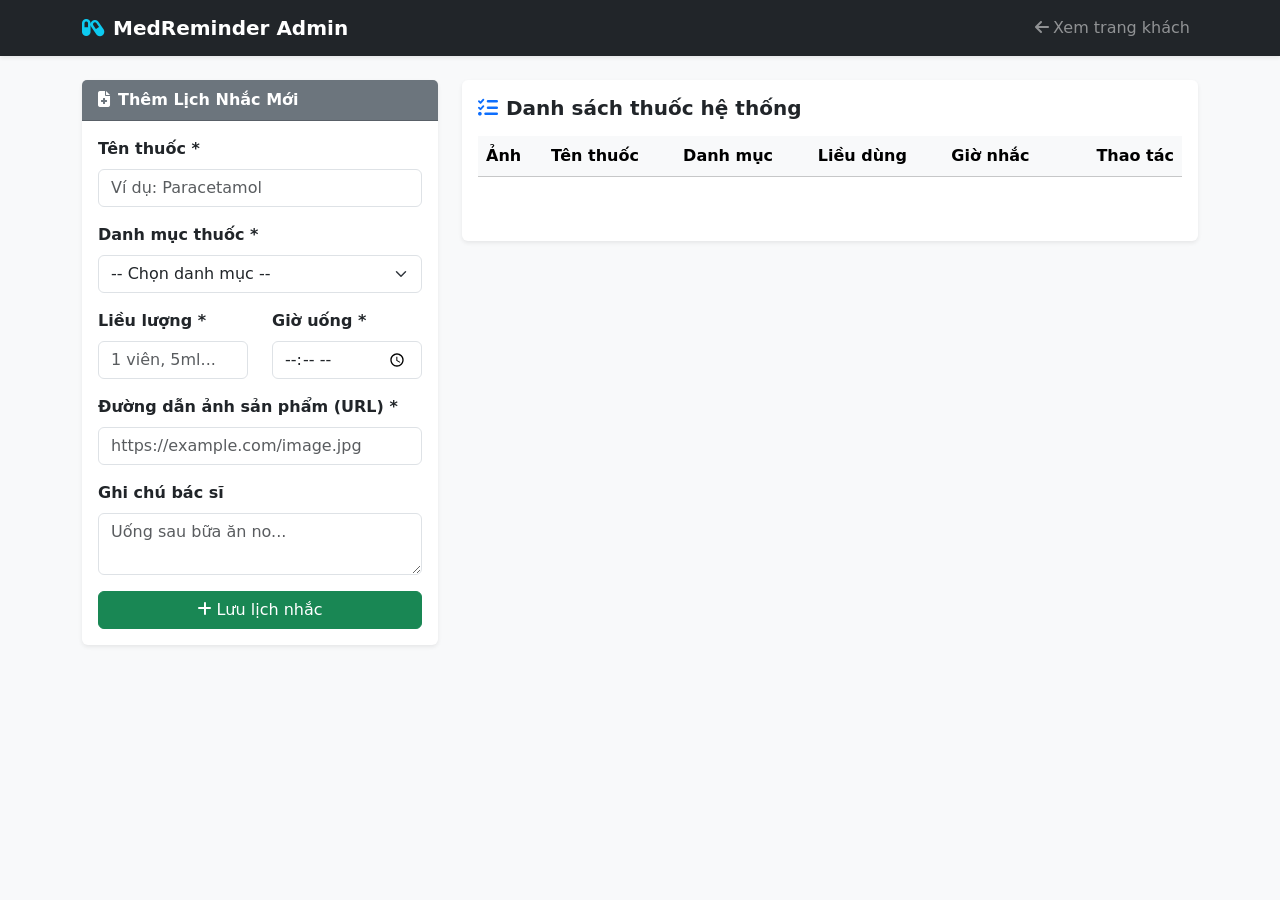
==== admin.html @ 2efdf627 "Update code" ====
<!DOCTYPE html>
<html lang="vi">
<head>
    <meta charset="UTF-8">
    <meta name="viewport" content="width=device-width, initial-scale=1.0">
    <title>MedReminder - Giao Diện Quản Trị</title>
    <link href="https://cdnjs.cloudflare.com/ajax/libs/bootstrap/5.3.2/css/bootstrap.min.css" rel="stylesheet">
    <link rel="stylesheet" href="https://cdnjs.cloudflare.com/ajax/libs/font-awesome/6.4.2/css/all.min.css">
    <link rel="stylesheet" href="css/style.css">
</head>
<body class="bg-light">

    <nav class="navbar navbar-expand-lg navbar-dark bg-dark shadow-sm mb-4">
        <div class="container">
            <a class="navbar-brand fw-bold" href="index.html"><i class="fa-solid fa-capsules me-2 text-info"></i>MedReminder Admin</a>
            <button class="navbar-toggler" type="button" data-bs-toggle="collapse" data-bs-target="#adminNav">
                <span class="navbar-toggler-icon"></span>
            </button>
            <div class="collapse navbar-collapse" id="adminNav">
                <ul class="navbar-nav ms-auto">
                    <li class="nav-item"><a class="nav-link text-white-50" href="index.html"><i class="fa-solid fa-arrow-left me-1"></i>Xem trang khách</a></li>
                </ul>
            </div>
        </div>
    </nav>

    <div class="container">
        <div class="row g-4">
            <div class="col-lg-4">
                <div class="card border-0 shadow-sm">
                    <div class="card-header bg-secondary text-white fw-bold" id="form-card-title">
                        <i class="fa-solid fa-file-medical me-2"></i>Thêm Lịch Nhắc Mới
                    </div>
                    <div class="card-body">
                        <form id="medication-form" novalidate>
                            <input type="hidden" id="med-id"> <div class="mb-3">
                                <label class="form-label fw-semibold">Tên thuốc *</label>
                                <input type="text" id="med-name" class="form-control" placeholder="Ví dụ: Paracetamol">
                                <div class="invalid-feedback" id="err-name">Vui lòng nhập tên thuốc.</div>
                            </div>

                            <div class="mb-3">
                                <label class="form-label fw-semibold">Danh mục thuốc *</label>
                                <select id="med-category" class="form-select">
                                    <option value="">-- Chọn danh mục --</option>
                                    <option value="Kháng sinh">Kháng sinh</option>
                                    <option value="Vitamin">Vitamin / Thực phẩm chức năng</option>
                                    <option value="Tim mạch">Tim mạch</option>
                                    <option value="Giảm đau">Giảm đau / Hạ sốt</option>
                                </select>
                                <div class="invalid-feedback" id="err-category">Vui lòng chọn danh mục.</div>
                            </div>

                            <div class="row">
                                <div class="col-6 mb-3">
                                    <label class="form-label fw-semibold">Liều lượng *</label>
                                    <input type="text" id="med-dosage" class="form-control" placeholder="1 viên, 5ml...">
                                    <div class="invalid-feedback" id="err-dosage">Nhập liều lượng.</div>
                                </div>
                                <div class="col-6 mb-3">
                                    <label class="form-label fw-semibold">Giờ uống *</label>
                                    <input type="time" id="med-time" class="form-control">
                                    <div class="invalid-feedback" id="err-time">Chọn giờ nhắc.</div>
                                </div>
                            </div>

                            <div class="mb-3">
                                <label class="form-label fw-semibold">Đường dẫn ảnh sản phẩm (URL) *</label>
                                <input type="url" id="med-image" class="form-control" placeholder="https://example.com/image.jpg">
                                <div class="invalid-feedback" id="err-image">Đường dẫn ảnh không hợp lệ (Bắt đầu bằng http/https).</div>
                            </div>

                            <div class="mb-3">
                                <label class="form-label fw-semibold">Ghi chú bác sĩ</label>
                                <textarea id="med-note" class="form-control" rows="2" placeholder="Uống sau bữa ăn no..."></textarea>
                            </div>

                            <div class="d-grid gap-2">
                                <button type="submit" id="btn-submit-form" class="btn btn-success"><i class="fa-solid fa-plus me-1"></i>Lưu lịch nhắc</button>
                                <button type="button" id="btn-cancel-edit" class="btn btn-light border d-none">Hủy chỉnh sửa</button>
                            </div>
                        </form>
                    </div>
                </div>
            </div>

            <div class="col-lg-8">
                <div class="card border-0 shadow-sm p-3">
                    <h5 class="fw-bold text-dark mb-3"><i class="fa-solid fa-list-check me-2 text-primary"></i>Danh sách thuốc hệ thống</h5>
                    
                    <div class="table-responsive">
                        <table class="table table-hover align-middle">
                            <thead class="table-light">
                                <tr>
                                    <th>Ảnh</th>
                                    <th>Tên thuốc</th>
                                    <th>Danh mục</th>
                                    <th>Liều dùng</th>
                                    <th>Giờ nhắc</th>
                                    <th class="text-end">Thao tác</th>
                                </tr>
                            </thead>
                            <tbody id="admin-med-table-body">
                                </tbody>
                        </table>
                    </div>

                    <nav class="mt-3">
                        <ul class="pagination justify-content-center" id="pagination">
                            </ul>
                    </nav>
                </div>
            </div>
        </div>
    </div>

    <div class="modal fade" id="deleteConfirmModal" tabindex="-1" aria-hidden="true">
        <div class="modal-dialog modal-sm modal-dialog-centered">
            <div class="modal-content">
                <div class="modal-body text-center p-4">
                    <i class="fa-solid fa-triangle-exclamation text-danger fs-1 mb-3"></i>
                    <h5>Xác nhận xóa thuốc?</h5>
                    <p class="text-muted small">Hành động này không thể hoàn tác.</p>
                    <div class="d-flex justify-content-center gap-2 mt-3">
                        <button type="button" class="btn btn-secondary btn-sm" data-bs-dismiss="modal">Hủy</button>
                        <button type="button" id="btn-confirm-delete-execute" class="btn btn-danger btn-sm">Chắc chắn xóa</button>
                    </div>
                </div>
            </div>
        </div>
    </div>

    <div class="toast-container position-fixed bottom-0 end-0 p-3">
        <div id="adminToast" class="toast align-items-center text-white bg-dark border-0" role="alert" aria-live="assertive" aria-atomic="true">
            <div class="d-flex">
                <div class="toast-body" id="admin-toast-message">Thành công!</div>
                <button type="button" class="btn-close btn-close-white me-2 m-auto" data-bs-dismiss="toast" aria-label="Close"></button>
            </div>
        </div>
    </div>

    <script src="https://code.jquery.com/jquery-3.7.1.min.js"></script>
    <script src="https://cdn.jsdelivr.net/npm/bootstrap@5.3.2/dist/js/bootstrap.bundle.min.js"></script>
    <script src="js/api.js"></script>
    <script src="js/utils.js"></script>
    <script src="js/admin.js"></script>
</body>
</html>
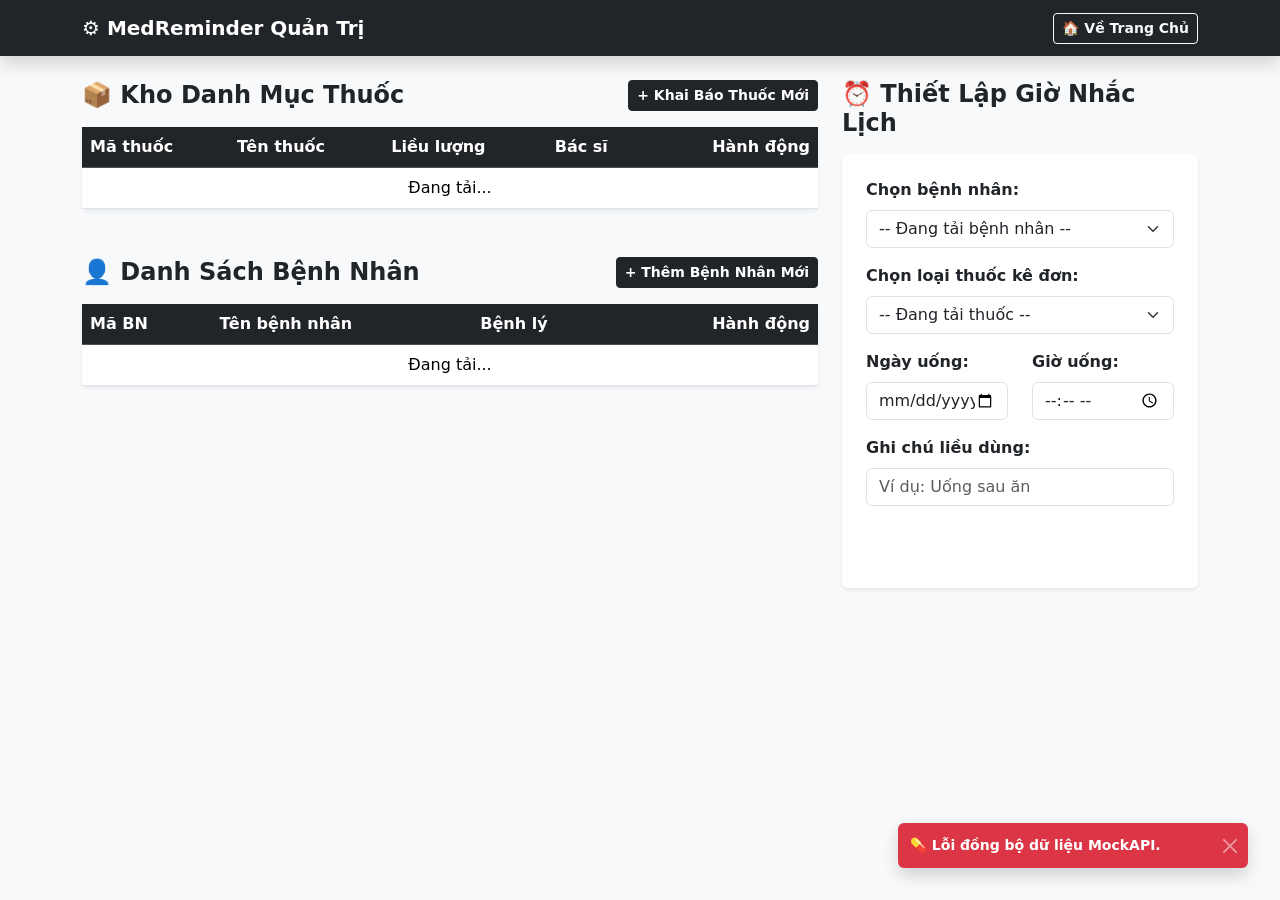
==== commit 5eb4cd66: "Update 8 files" ====
--- a/admin.html
+++ b/admin.html
@@ -3,141 +3,144 @@
 <head>
     <meta charset="UTF-8">
     <meta name="viewport" content="width=device-width, initial-scale=1.0">
-    <title>MedReminder - Giao Diện Quản Trị</title>
-    <link href="https://cdnjs.cloudflare.com/ajax/libs/bootstrap/5.3.2/css/bootstrap.min.css" rel="stylesheet">
-    <link rel="stylesheet" href="https://cdnjs.cloudflare.com/ajax/libs/font-awesome/6.4.2/css/all.min.css">
+    <title>MedReminder Admin - Quản Trị Hệ Thống</title>
+    <link href="https://cdn.jsdelivr.net/npm/bootstrap@5.3.2/dist/css/bootstrap.min.css" rel="stylesheet">
     <link rel="stylesheet" href="css/style.css">
 </head>
 <body class="bg-light">
 
-    <nav class="navbar navbar-expand-lg navbar-dark bg-dark shadow-sm mb-4">
+    <nav class="navbar navbar-expand-lg navbar-dark bg-dark shadow mb-4">
         <div class="container">
-            <a class="navbar-brand fw-bold" href="index.html"><i class="fa-solid fa-capsules me-2 text-info"></i>MedReminder Admin</a>
-            <button class="navbar-toggler" type="button" data-bs-toggle="collapse" data-bs-target="#adminNav">
-                <span class="navbar-toggler-icon"></span>
-            </button>
-            <div class="collapse navbar-collapse" id="adminNav">
-                <ul class="navbar-nav ms-auto">
-                    <li class="nav-item"><a class="nav-link text-white-50" href="index.html"><i class="fa-solid fa-arrow-left me-1"></i>Xem trang khách</a></li>
-                </ul>
-            </div>
+            <a class="navbar-brand fw-bold" href="index.html">⚙️ MedReminder Quản Trị</a>
+            <a href="index.html" class="btn btn-outline-light btn-sm fw-bold">🏠 Về Trang Chủ</a>
         </div>
     </nav>
 
     <div class="container">
-        <div class="row g-4">
-            <div class="col-lg-4">
-                <div class="card border-0 shadow-sm">
-                    <div class="card-header bg-secondary text-white fw-bold" id="form-card-title">
-                        <i class="fa-solid fa-file-medical me-2"></i>Thêm Lịch Nhắc Mới
-                    </div>
-                    <div class="card-body">
-                        <form id="medication-form" novalidate>
-                            <input type="hidden" id="med-id"> <div class="mb-3">
-                                <label class="form-label fw-semibold">Tên thuốc *</label>
-                                <input type="text" id="med-name" class="form-control" placeholder="Ví dụ: Paracetamol">
-                                <div class="invalid-feedback" id="err-name">Vui lòng nhập tên thuốc.</div>
-                            </div>
+        <div class="row">
+            <div class="col-lg-8 mb-4">
 
-                            <div class="mb-3">
-                                <label class="form-label fw-semibold">Danh mục thuốc *</label>
-                                <select id="med-category" class="form-select">
-                                    <option value="">-- Chọn danh mục --</option>
-                                    <option value="Kháng sinh">Kháng sinh</option>
-                                    <option value="Vitamin">Vitamin / Thực phẩm chức năng</option>
-                                    <option value="Tim mạch">Tim mạch</option>
-                                    <option value="Giảm đau">Giảm đau / Hạ sốt</option>
-                                </select>
-                                <div class="invalid-feedback" id="err-category">Vui lòng chọn danh mục.</div>
-                            </div>
+    <!-- Danh mục thuốc -->
+                <div class="d-flex justify-content-between align-items-center mb-3">
+                    <h4 class="fw-bold text-dark-blue mb-0">📦 Kho Danh Mục Thuốc</h4>
+                    <button class="btn btn-dark fw-bold btn-sm" id="btnOpenAddMed">
+                        + Khai Báo Thuốc Mới
+                    </button>
+                </div>
 
-                            <div class="row">
-                                <div class="col-6 mb-3">
-                                    <label class="form-label fw-semibold">Liều lượng *</label>
-                                    <input type="text" id="med-dosage" class="form-control" placeholder="1 viên, 5ml...">
-                                    <div class="invalid-feedback" id="err-dosage">Nhập liều lượng.</div>
-                                </div>
-                                <div class="col-6 mb-3">
-                                    <label class="form-label fw-semibold">Giờ uống *</label>
-                                    <input type="time" id="med-time" class="form-control">
-                                    <div class="invalid-feedback" id="err-time">Chọn giờ nhắc.</div>
-                                </div>
-                            </div>
-
-                            <div class="mb-3">
-                                <label class="form-label fw-semibold">Đường dẫn ảnh sản phẩm (URL) *</label>
-                                <input type="url" id="med-image" class="form-control" placeholder="https://example.com/image.jpg">
-                                <div class="invalid-feedback" id="err-image">Đường dẫn ảnh không hợp lệ (Bắt đầu bằng http/https).</div>
-                            </div>
-
-                            <div class="mb-3">
-                                <label class="form-label fw-semibold">Ghi chú bác sĩ</label>
-                                <textarea id="med-note" class="form-control" rows="2" placeholder="Uống sau bữa ăn no..."></textarea>
-                            </div>
-
-                            <div class="d-grid gap-2">
-                                <button type="submit" id="btn-submit-form" class="btn btn-success"><i class="fa-solid fa-plus me-1"></i>Lưu lịch nhắc</button>
-                                <button type="button" id="btn-cancel-edit" class="btn btn-light border d-none">Hủy chỉnh sửa</button>
-                            </div>
-                        </form>
+                <div class="card border-0 shadow-sm mb-5">
+                    <div class="table-responsive">
+                        <table class="table table-hover align-middle mb-0">
+                            <thead class="table-dark">
+                                <tr>
+                                    <th>Mã thuốc</th>
+                                    <th>Tên thuốc</th>
+                                    <th>Liều lượng</th>
+                                    <th>Bác sĩ</th>
+                                    <th class="text-end">Hành động</th>
+                                </tr>
+                            </thead>
+                            <tbody id="medicationTableBody"></tbody>
+                        </table>
                     </div>
                 </div>
+
+                <!-- Danh sách bệnh nhân -->
+                <div class="d-flex justify-content-between align-items-center mb-3">
+                    <h4 class="fw-bold text-dark-blue mb-0">👤 Danh Sách Bệnh Nhân</h4>
+                    <button class="btn btn-dark fw-bold btn-sm" id="btnOpenAddPatient">
+                        + Thêm Bệnh Nhân Mới
+                    </button>
+                </div>
+
+                <div class="card border-0 shadow-sm">
+                    <div class="table-responsive">
+                        <table class="table table-hover align-middle mb-0">
+                            <thead class="table-dark">
+                                <tr>
+                                    <th>Mã BN</th>
+                                    <th>Tên bệnh nhân</th>
+                                    <th>Bệnh lý</th>
+                                    <th class="text-end">Hành động</th>
+                                </tr>
+                            </thead>
+                            <tbody id="patientTableBody"></tbody>
+                        </table>
+                    </div>
+                </div>
+
             </div>
 
-            <div class="col-lg-8">
-                <div class="card border-0 shadow-sm p-3">
-                    <h5 class="fw-bold text-dark mb-3"><i class="fa-solid fa-list-check me-2 text-primary"></i>Danh sách thuốc hệ thống</h5>
-                    
-                    <div class="table-responsive">
-                        <table class="table table-hover align-middle">
-                            <thead class="table-light">
-                                <tr>
-                                    <th>Ảnh</th>
-                                    <th>Tên thuốc</th>
-                                    <th>Danh mục</th>
-                                    <th>Liều dùng</th>
-                                    <th>Giờ nhắc</th>
-                                    <th class="text-end">Thao tác</th>
-                                </tr>
-                            </thead>
-                            <tbody id="admin-med-table-body">
-                                </tbody>
-                        </table>
-                    </div>
-
-                    <nav class="mt-3">
-                        <ul class="pagination justify-content-center" id="pagination">
-                            </ul>
-                    </nav>
+            <div class="col-lg-4 mb-4">
+                <h4 class="fw-bold text-dark-blue mb-3">⏰ Thiết Lập Giờ Nhắc Lịch</h4>
+                <div class="card p-4 border-0 shadow-sm">
+                    <form id="scheduleForm">
+                        <div class="mb-3">
+                            <label class="form-label fw-semibold">Chọn bệnh nhân:</label>
+                            <select class="form-select" name="patientId" id="selectPatient" required>
+                                <option value="">-- Đang tải bệnh nhân --</option>
+                            </select>
+                        </div>
+                        <div class="mb-3">
+                            <label class="form-label fw-semibold">Chọn loại thuốc kê đơn:</label>
+                            <select class="form-select" name="medicationId" id="selectMedication" required>
+                                <option value="">-- Đang tải thuốc --</option>
+                            </select>
+                        </div>
+                        <div class="row">
+                            <div class="col-6 mb-3">
+                                <label class="form-label fw-semibold">Ngày uống:</label>
+                                <input type="date" class="form-control" name="date" required>
+                            </div>
+                            <div class="col-6 mb-3">
+                                <label class="form-label fw-semibold">Giờ uống:</label>
+                                <input type="time" class="form-control" name="time" required>
+                            </div>
+                        </div>
+                        <div class="mb-3">
+                            <label class="form-label fw-semibold">Ghi chú liều dùng:</label>
+                            <input type="text" class="form-control" name="note" placeholder="Ví dụ: Uống sau ăn">
+                        </div>
+                        <button type="submit" class="btn btn-teal w-100 fw-bold py-2 text-white">Tạo Lịch Nhắc Nhở</button>
+                    </form>
                 </div>
             </div>
         </div>
     </div>
 
-    <div class="modal fade" id="deleteConfirmModal" tabindex="-1" aria-hidden="true">
-        <div class="modal-dialog modal-sm modal-dialog-centered">
-            <div class="modal-content">
-                <div class="modal-body text-center p-4">
-                    <i class="fa-solid fa-triangle-exclamation text-danger fs-1 mb-3"></i>
-                    <h5>Xác nhận xóa thuốc?</h5>
-                    <p class="text-muted small">Hành động này không thể hoàn tác.</p>
-                    <div class="d-flex justify-content-center gap-2 mt-3">
-                        <button type="button" class="btn btn-secondary btn-sm" data-bs-dismiss="modal">Hủy</button>
-                        <button type="button" id="btn-confirm-delete-execute" class="btn btn-danger btn-sm">Chắc chắn xóa</button>
+    <div class="modal fade" id="medicationModal" tabindex="-1" aria-hidden="true">
+        <div class="modal-dialog modal-dialog-centered">
+            <div class="modal-content border-0 shadow">
+                <div class="modal-header bg-dark text-white">
+                    <h5 class="modal-title fw-bold" id="medModalTitle">Khai Báo Thuốc</h5>
+                    <button type="button" class="btn-close btn-close-white" data-bs-dismiss="modal" aria-label="Close"></button>
+                </div>
+                <form id="medicationForm">
+                    <div class="modal-body">
+                        <input type="hidden" id="medIdField" name="id">
+                        <div class="mb-3">
+                            <label class="form-label fw-semibold">Tên loại thuốc</label>
+                            <input type="text" class="form-control" name="name" required>
+                        </div>
+                        <div class="mb-3">
+                            <label class="form-label fw-semibold">Liều lượng chuẩn</label>
+                            <input type="text" class="form-control" name="dosage" required>
+                        </div>
+                        <div class="mb-3">
+                            <label class="form-label fw-semibold">Bác sĩ kê đơn</label>
+                            <input type="text" class="form-control" name="doctor" required>
+                        </div>
                     </div>
-                </div>
+                    <div class="modal-footer bg-light">
+                        <button type="button" class="btn btn-secondary" data-bs-dismiss="modal">Hủy</button>
+                        <button type="submit" class="btn btn-dark" id="btnSubmitMed">Lưu</button>
+                    </div>
+                </form>
             </div>
         </div>
     </div>
 
-    <div class="toast-container position-fixed bottom-0 end-0 p-3">
-        <div id="adminToast" class="toast align-items-center text-white bg-dark border-0" role="alert" aria-live="assertive" aria-atomic="true">
-            <div class="d-flex">
-                <div class="toast-body" id="admin-toast-message">Thành công!</div>
-                <button type="button" class="btn-close btn-close-white me-2 m-auto" data-bs-dismiss="toast" aria-label="Close"></button>
-            </div>
-        </div>
-    </div>
+    <div class="toast-container position-fixed bottom-0 end-0 p-3"></div>
 
     <script src="https://code.jquery.com/jquery-3.7.1.min.js"></script>
     <script src="https://cdn.jsdelivr.net/npm/bootstrap@5.3.2/dist/js/bootstrap.bundle.min.js"></script>
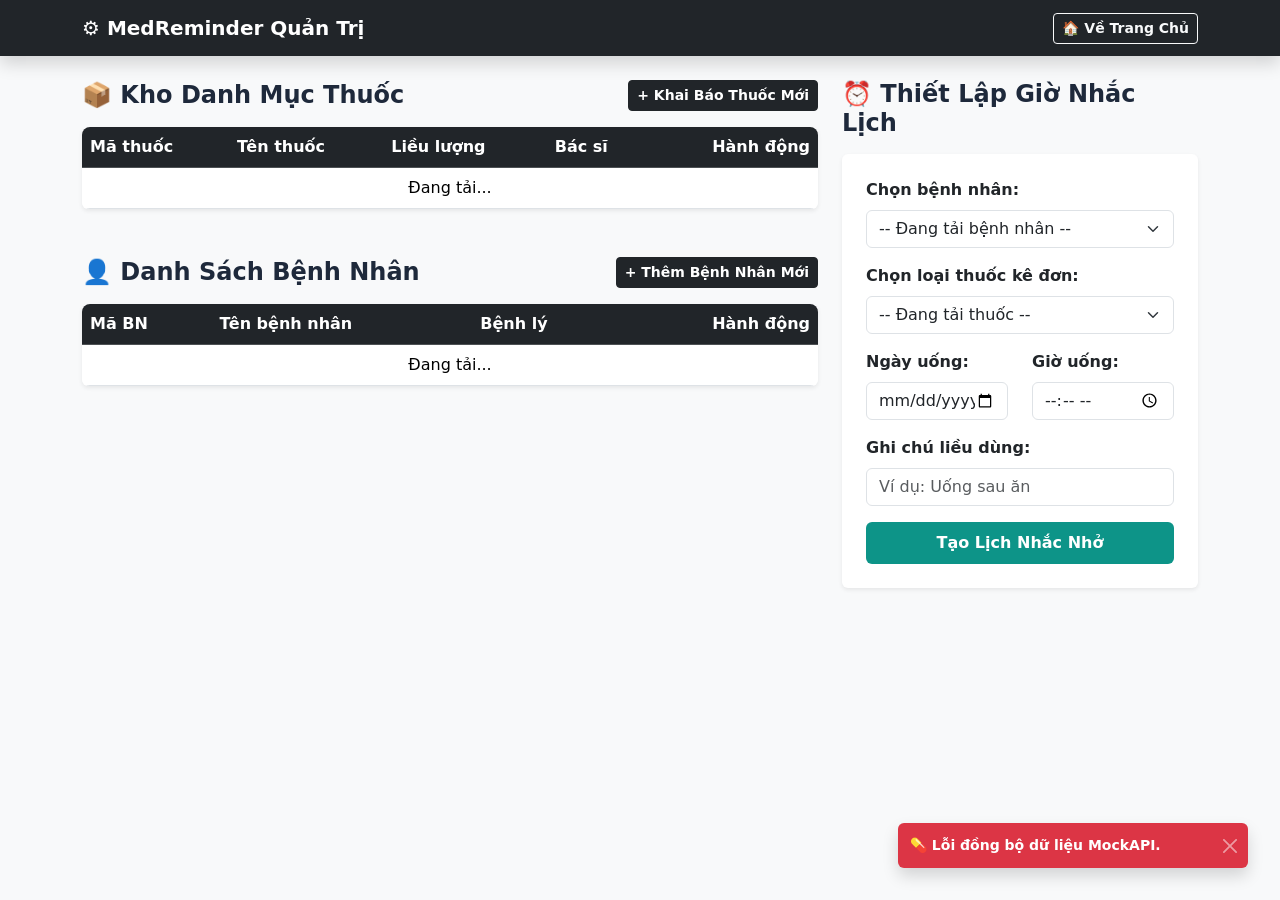
==== commit 7d6c85dc: "fix: update correct path with uppercase CSS folder" ====
--- a/admin.html
+++ b/admin.html
@@ -5,7 +5,7 @@
     <meta name="viewport" content="width=device-width, initial-scale=1.0">
     <title>MedReminder Admin - Quản Trị Hệ Thống</title>
     <link href="https://cdn.jsdelivr.net/npm/bootstrap@5.3.2/dist/css/bootstrap.min.css" rel="stylesheet">
-    <link rel="stylesheet" href="css/style.css">
+    <link rel="stylesheet" href="CSS/style.css">
 </head>
 <body class="bg-light">
 
--- a/CSS/style.css
+++ b/CSS/style.css
@@ -0,0 +1,83 @@
+/* css/style.css */
+
+:root {
+    --teal-color: #0d9488;
+    --teal-hover: #0f766e;
+    --soft-cyan: #ecfeff;
+    --dark-blue: #1e293b;
+}
+
+body {
+    font-family: 'Segoe UI', system-ui, -apple-system, sans-serif;
+}
+
+.bg-teal {
+    background-color: var(--teal-color) !important;
+}
+
+.text-teal {
+    color: var(--teal-color) !important;
+}
+
+.btn-teal {
+    background-color: var(--teal-color);
+    color: #008080;
+}
+.btn-teal:hover {
+    background-color: var(--teal-hover);
+    color: white;
+}
+
+.bg-soft-cyan {
+    background-color: var(--soft-cyan);
+}
+
+.text-dark-blue {
+    color: var(--dark-blue);
+}
+
+/* Kiểu dáng linh hoạt cho thẻ card khi click toggle trạng thái */
+.card-med {
+    transition: all 0.3s cubic-bezier(0.4, 0, 0.2, 1);
+    border-radius: 12px;
+}
+
+.card-med:hover {
+    transform: translateY(-6px);
+    box-shadow: 0 12px 20px rgba(13, 148, 136, 0.15) !important;
+}
+
+/* Thẻ chưa uống thuốc (Chế độ chờ) */
+.med-pending {
+    border-left: 5px solid #f59e0b !important;
+    background-color: #ffffff;
+}
+
+/* Thẻ đã uống thuốc (Xanh lá hoàn thành) */
+.med-taken {
+    border-left: 5px solid #10b981 !important;
+    background-color: #f0fdf4;
+    opacity: 0.85;
+}
+
+.med-taken .card-title {
+    text-decoration: line-through;
+    color: #64748b !important;
+}
+
+.small-note {
+    background: #f1f5f9;
+    padding: 6px 10px;
+    border-radius: 6px;
+}
+
+/* Bo tròn bảng biểu */
+.table-responsive {
+    border-radius: 8px;
+}
+
+.toast-container {
+    z-index: 1100;
+}
+.bg-light-success { background-color: #e8f5e9 !important; }
+.bg-light-warning { background-color: #fffde7 !important; }
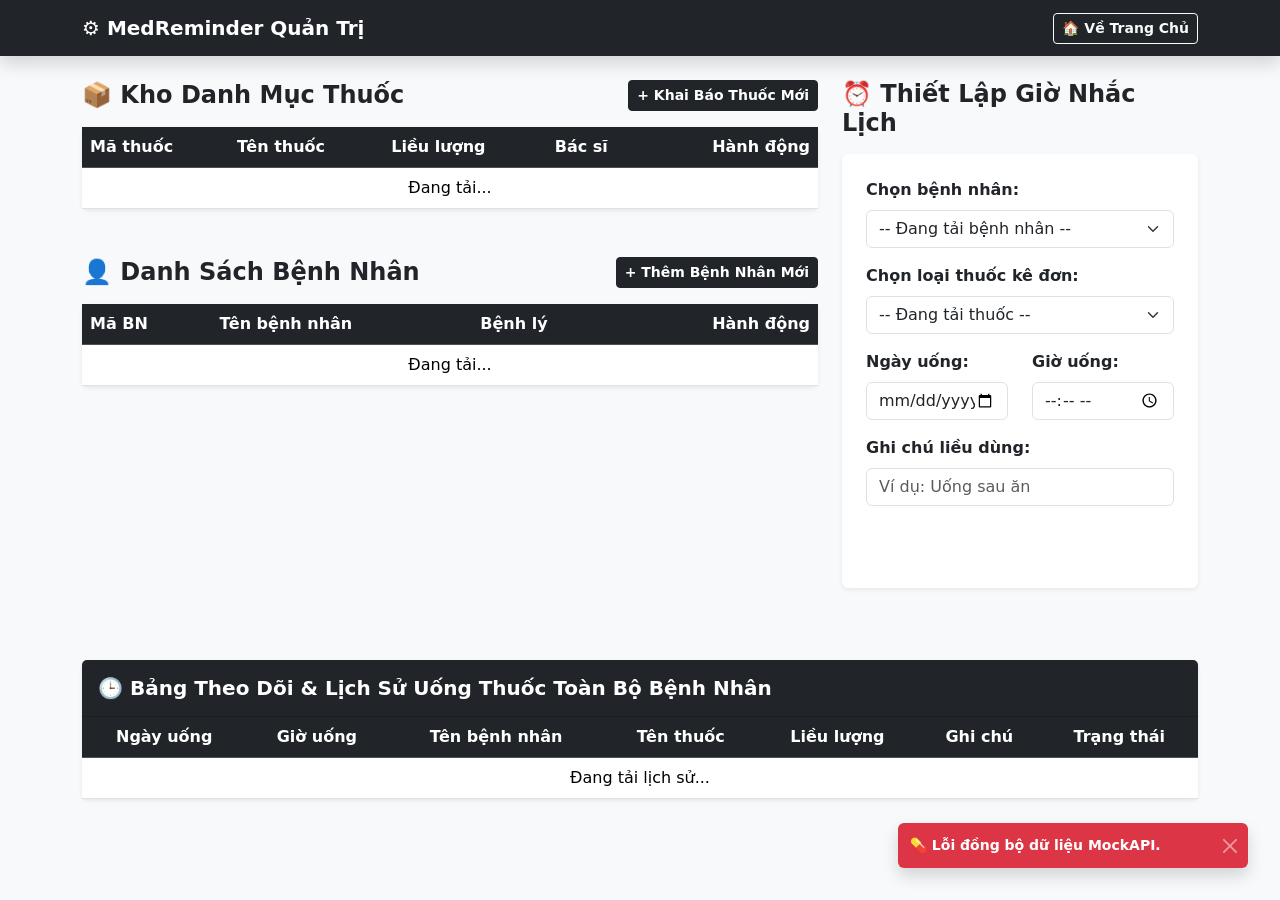
==== commit 016acbdf: "Update 8 files" ====
--- a/admin.html
+++ b/admin.html
@@ -5,7 +5,7 @@
     <meta name="viewport" content="width=device-width, initial-scale=1.0">
     <title>MedReminder Admin - Quản Trị Hệ Thống</title>
     <link href="https://cdn.jsdelivr.net/npm/bootstrap@5.3.2/dist/css/bootstrap.min.css" rel="stylesheet">
-    <link rel="stylesheet" href="CSS/style.css">
+    <link rel="stylesheet" href="css/style.css">
 </head>
 <body class="bg-light">
 
@@ -18,9 +18,9 @@
 
     <div class="container">
         <div class="row">
+            
             <div class="col-lg-8 mb-4">
 
-    <!-- Danh mục thuốc -->
                 <div class="d-flex justify-content-between align-items-center mb-3">
                     <h4 class="fw-bold text-dark-blue mb-0">📦 Kho Danh Mục Thuốc</h4>
                     <button class="btn btn-dark fw-bold btn-sm" id="btnOpenAddMed">
@@ -45,7 +45,6 @@
                     </div>
                 </div>
 
-                <!-- Danh sách bệnh nhân -->
                 <div class="d-flex justify-content-between align-items-center mb-3">
                     <h4 class="fw-bold text-dark-blue mb-0">👤 Danh Sách Bệnh Nhân</h4>
                     <button class="btn btn-dark fw-bold btn-sm" id="btnOpenAddPatient">
@@ -69,9 +68,7 @@
                     </div>
                 </div>
 
-            </div>
-
-            <div class="col-lg-4 mb-4">
+            </div> <div class="col-lg-4 mb-4">
                 <h4 class="fw-bold text-dark-blue mb-3">⏰ Thiết Lập Giờ Nhắc Lịch</h4>
                 <div class="card p-4 border-0 shadow-sm">
                     <form id="scheduleForm">
@@ -104,11 +101,34 @@
                         <button type="submit" class="btn btn-teal w-100 fw-bold py-2 text-white">Tạo Lịch Nhắc Nhở</button>
                     </form>
                 </div>
+            </div> </div> <div class="row mt-5">
+            <div class="col-12">
+                <div class="card shadow-sm border-0 mb-5">
+                    <div class="card-header bg-dark text-white py-3">
+                        <h5 class="mb-0 fw-bold">🕒 Bảng Theo Dõi & Lịch Sử Uống Thuốc Toàn Bộ Bệnh Nhân</h5>
+                    </div>
+                    <div class="card-body p-0">
+                        <div class="table-responsive">
+                            <table class="table table-hover align-middle mb-0 text-center">
+                                <thead class="table-dark">
+                                    <tr>
+                                        <th>Ngày uống</th>
+                                        <th>Giờ uống</th>
+                                        <th>Tên bệnh nhân</th>
+                                        <th>Tên thuốc</th>
+                                        <th>Liều lượng</th>
+                                        <th>Ghi chú</th>
+                                        <th>Trạng thái</th>
+                                    </tr>
+                                </thead>
+                                <tbody id="historyLogTableBody">
+                                    </tbody>
+                            </table>
+                        </div>
+                    </div>
+                </div>
             </div>
-        </div>
-    </div>
-
-    <div class="modal fade" id="medicationModal" tabindex="-1" aria-hidden="true">
+        </div> </div> <div class="modal fade" id="medicationModal" tabindex="-1" aria-hidden="true">
         <div class="modal-dialog modal-dialog-centered">
             <div class="modal-content border-0 shadow">
                 <div class="modal-header bg-dark text-white">
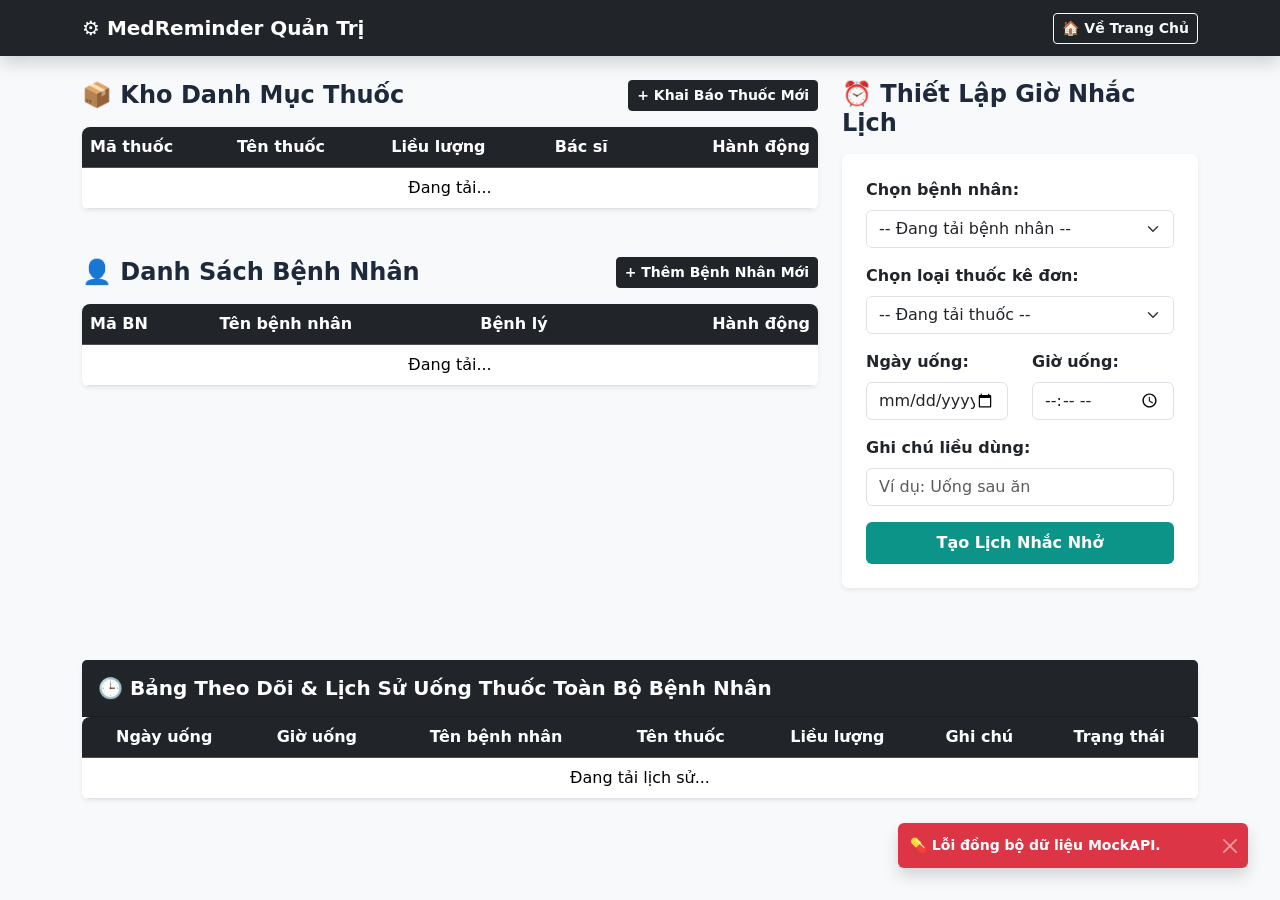
==== commit 6ccb3512: "Update admin and index pages" ====
--- a/admin.html
+++ b/admin.html
@@ -5,7 +5,7 @@
     <meta name="viewport" content="width=device-width, initial-scale=1.0">
     <title>MedReminder Admin - Quản Trị Hệ Thống</title>
     <link href="https://cdn.jsdelivr.net/npm/bootstrap@5.3.2/dist/css/bootstrap.min.css" rel="stylesheet">
-    <link rel="stylesheet" href="css/style.css">
+    <link rel="stylesheet" href="CSS/style.css">
 </head>
 <body class="bg-light">
 
--- a/CSS/style.css
+++ b/CSS/style.css
@@ -0,0 +1,83 @@
+/* css/style.css */
+
+:root {
+    --teal-color: #0d9488;
+    --teal-hover: #0f766e;
+    --soft-cyan: #ecfeff;
+    --dark-blue: #1e293b;
+}
+
+body {
+    font-family: 'Segoe UI', system-ui, -apple-system, sans-serif;
+}
+
+.bg-teal {
+    background-color: var(--teal-color) !important;
+}
+
+.text-teal {
+    color: var(--teal-color) !important;
+}
+
+.btn-teal {
+    background-color: var(--teal-color);
+    color: #008080;
+}
+.btn-teal:hover {
+    background-color: var(--teal-hover);
+    color: white;
+}
+
+.bg-soft-cyan {
+    background-color: var(--soft-cyan);
+}
+
+.text-dark-blue {
+    color: var(--dark-blue);
+}
+
+/* Kiểu dáng linh hoạt cho thẻ card khi click toggle trạng thái */
+.card-med {
+    transition: all 0.3s cubic-bezier(0.4, 0, 0.2, 1);
+    border-radius: 12px;
+}
+
+.card-med:hover {
+    transform: translateY(-6px);
+    box-shadow: 0 12px 20px rgba(13, 148, 136, 0.15) !important;
+}
+
+/* Thẻ chưa uống thuốc (Chế độ chờ) */
+.med-pending {
+    border-left: 5px solid #f59e0b !important;
+    background-color: #ffffff;
+}
+
+/* Thẻ đã uống thuốc (Xanh lá hoàn thành) */
+.med-taken {
+    border-left: 5px solid #10b981 !important;
+    background-color: #f0fdf4;
+    opacity: 0.85;
+}
+
+.med-taken .card-title {
+    text-decoration: line-through;
+    color: #64748b !important;
+}
+
+.small-note {
+    background: #f1f5f9;
+    padding: 6px 10px;
+    border-radius: 6px;
+}
+
+/* Bo tròn bảng biểu */
+.table-responsive {
+    border-radius: 8px;
+}
+
+.toast-container {
+    z-index: 1100;
+}
+.bg-light-success { background-color: #e8f5e9 !important; }
+.bg-light-warning { background-color: #fffde7 !important; }
